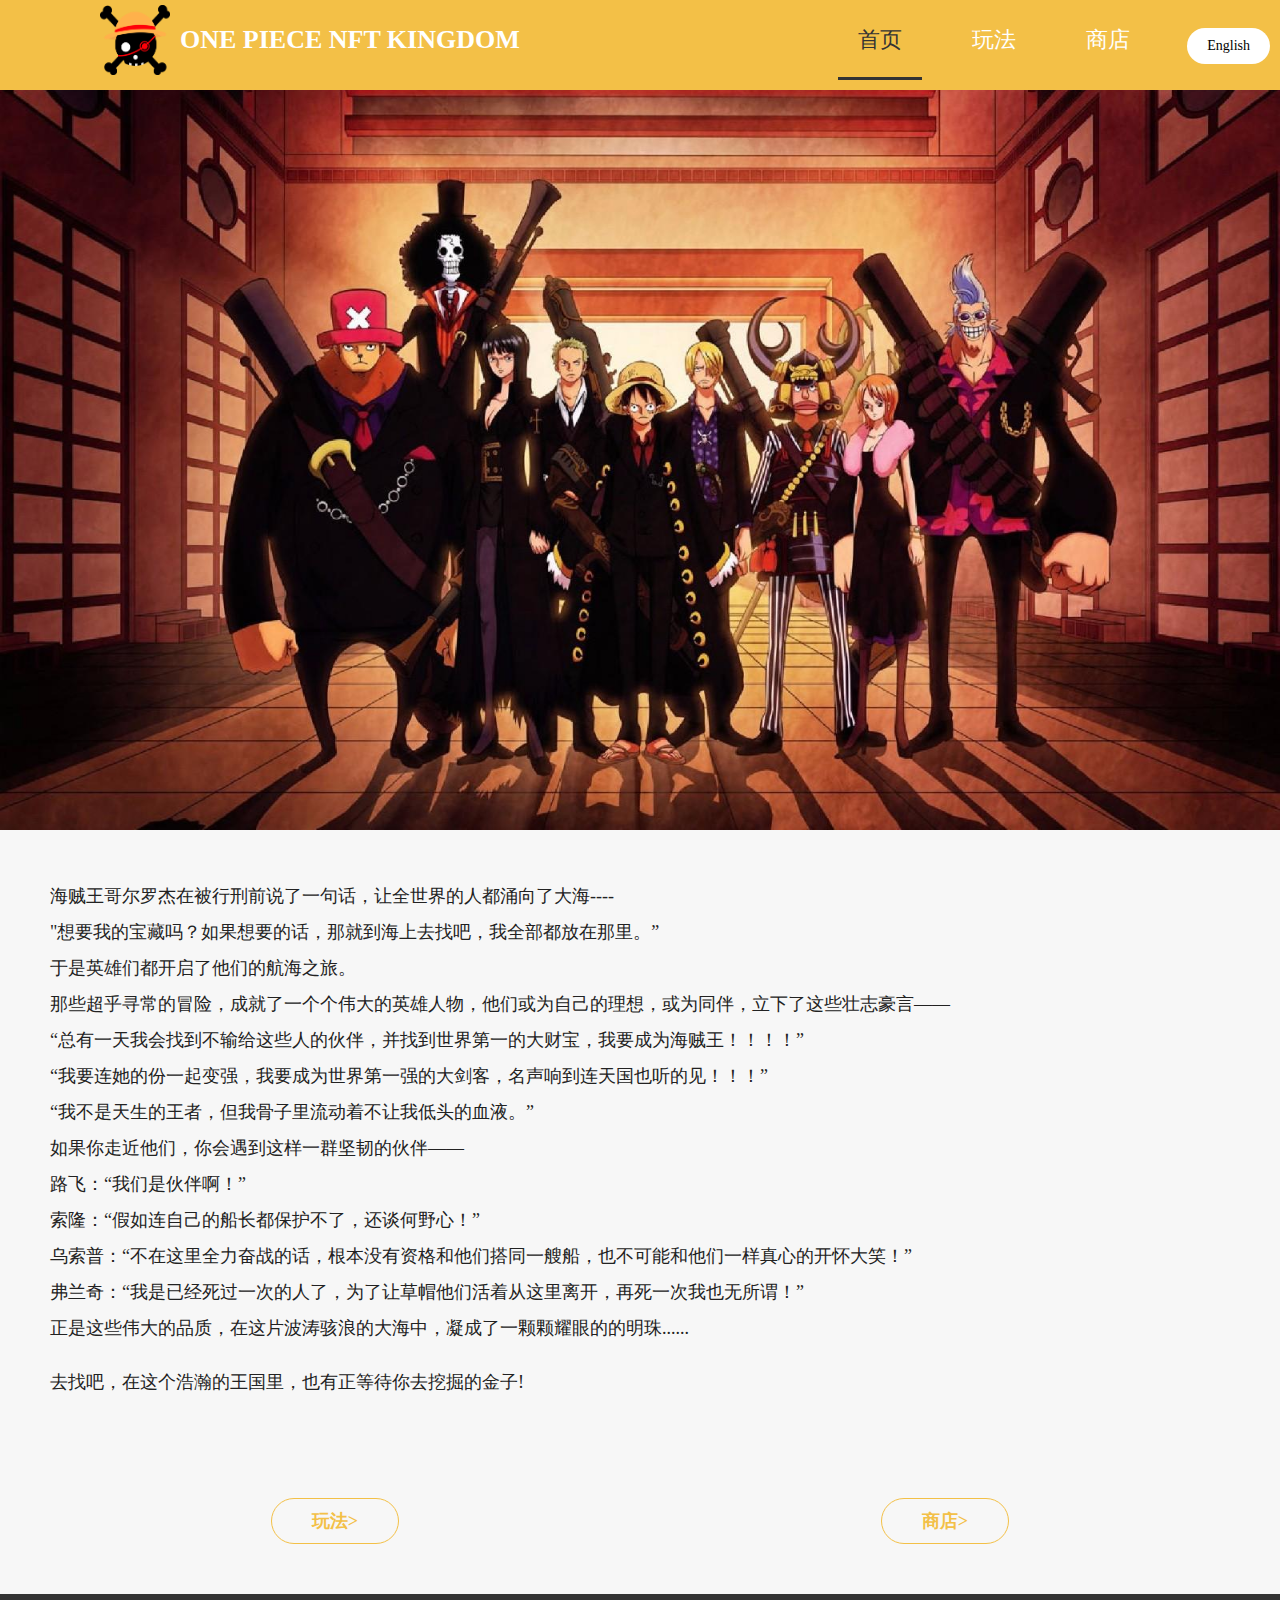
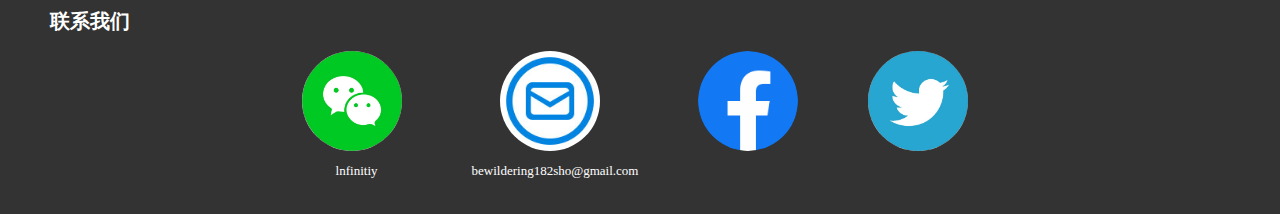
==== index.html @ 9914c6bd "first commit" ====
<!DOCTYPE html>
<html lang="en">
	<head>
		<meta charset="UTF-8">
		<meta name="viewport" content="initial-scale=1,maximum-scale=1, minimum-scale=1">
		<meta http-equiv="X-UA-Compatible" content="ie=edge">
		<title>首页</title>
		<link rel="stylesheet" href="css/normalize.css">
		<link rel="stylesheet" href="css/swiper-bundle.min.css">
		<link rel="stylesheet" href="css/animate.min.css">
		<link rel="stylesheet" type="text/css" href="css/common.css" />
		<link rel="stylesheet" href="css/main.css">
		<link rel="stylesheet" href="css/common-iphone.css" media="only screen and (max-width:1200px)">
		<link rel="stylesheet" href="css/iphone.css" media="only screen and (max-width:1200px)">
	</head>
	<body class="am-offcanvas-page">
		<!-- 页头 -->
		<header>
			<nav class="content clearfix" id="nav">
				<a href="index.html" class="iphone-header-none">
					<img src="img/logo-web.png" alt="回到首页">
					<div>ONE PIECE NFT KINGDOM</div>
				</a>
				<ul>
					<li class="navtab am-active">
						<a href="index.html" class="yes">首页</a>
					</li>
					<li class="navtab">
						<a href="about.html" class="yes">
							玩法
						</a>
					</li>
					<li class="navtab">
						<a href="test.html" class="yes">
							商店
						</a>
					</li>
				</ul>
				<button type="button" class="language">English</button>
			</nav>
		</header>
		<!-- 轮播图 -->
		<section>
			<div class="swiper-container video-banner-container">
				<div class="swiper-wrapper">
					<div class="swiper-slide swiper-banner">
						<a href="#"><img src="img/bg1.jpg" alt=""></a>
					</div>
					<!-- <div class="swiper-slide swiper-banner">
						<a href="#"><img src="img/banner2.jpg" alt=""></a>
					</div>
					<div class="swiper-slide swiper-banner">
						<a href="#"><img src="img/banner3.jpg" alt=""></a>
					</div>
					<div class="swiper-slide swiper-banner">
						<a href="#"><img src="img/banner4.jpg" alt=""></a>
					</div> -->
				</div>
				<!-- 如果需要分页器 -->
				<!-- <div class="swiper-pagination video-banner"></div> -->

				<!-- 如果需要导航按钮 -->
				<!-- <div class="swiper-button-prev video-banner-prev"></div> -->
				<!-- <div class="swiper-button-next video-banner-next"></div> -->

			</div>
			<div class="swiper-container iphone-banner-container">
				<div class="swiper-wrapper">
					<div class="swiper-slide iphone-banner">
						<a href="#"><img src="img/bg1.jpg" alt=""></a>
					</div>
					<!-- <div class="swiper-slide iphone-banner">
						<a href="#"><img src="img/banner2.jpg" alt=""></a>
					</div>
					<div class="swiper-slide iphone-banner">
						<a href="#"><img src="img/banner3.jpg" alt=""></a>
					</div>
					<div class="swiper-slide iphone-banner">
						<a href="#"><img src="img/banner4.jpg" alt=""></a>
					</div> -->
				</div>
				<!-- 如果需要分页器 -->
				<!-- <div class="swiper-pagination iphone-banner-pagination"></div> -->
			</div>
		</section>
		<!-- 正文 -->
		<section>
			<div id="app">
				<p class="article navtab">
					<span class="yes">
						海贼王哥尔罗杰在被行刑前说了一句话，让全世界的人都涌向了大海----
					</span><br>
					<span class="yes">
						"想要我的宝藏吗？如果想要的话，那就到海上去找吧，我全部都放在那里。”
					</span><br>
					<span class="yes">
						于是英雄们都开启了他们的航海之旅。
					</span><br>
					<span class="yes">
						那些超乎寻常的冒险，成就了一个个伟大的英雄人物，他们或为自己的理想，或为同伴，立下了这些壮志豪言——
					</span>
					<br>
					<span class="yes">“总有一天我会找到不输给这些人的伙伴，并找到世界第一的大财宝，我要成为海贼王！！！！”</span>
					<br>
					<span class="yes">“我要连她的份一起变强，我要成为世界第一强的大剑客，名声响到连天国也听的见！！！”</span>
					<br>
					<span class="yes">“我不是天生的王者，但我骨子里流动着不让我低头的血液。”</span>
					<br>
					<span class="yes">如果你走近他们，你会遇到这样一群坚韧的伙伴——</span>
					<br>
					<span class="yes">路飞：“我们是伙伴啊！”</span>
					<br>
					<span class="yes">索隆：“假如连自己的船长都保护不了，还谈何野心！”</span>
					<br>
					<span class="yes">乌索普：“不在这里全力奋战的话，根本没有资格和他们搭同一艘船，也不可能和他们一样真心的开怀大笑！”</span>
					<br>
					<span class="yes">弗兰奇：“我是已经死过一次的人了，为了让草帽他们活着从这里离开，再死一次我也无所谓！”</span>
					<br>
					<span class="yes">正是这些伟大的品质，在这片波涛骇浪的大海中，凝成了一颗颗耀眼的的明珠......</span>
					<br>
				</p>

				<p class="navtab"><span class="yes">去找吧，在这个浩瀚的王国里，也有正等待你去挖掘的金子!</span></p>

			</div>
		</section>
		<!-- 跳转按钮 -->
		<section>
			<div class="btn navtab">
				<a href="about.html" class="btn_more btn_more_phone yes">玩法> </a>
				<a href="test.html" class="btn_more btn_more_phone yes">商店> </a>
			</div>
		</section>
		<!-- 页脚 -->
		<footer>
			<div data-v-e0ba9c5a="" class="contact navtab">
				<h2 class="yes">联系我们</h2>
				<div class="footer">
					<ul>
						<li>
							<img src="img/wechat.jpg">
							<span>lnfinitiy</span>
						</li>
						<li>
							<img src="img/mail.jpg">
							<span>bewildering182sho@gmail.com</span>
						</li>
						<li>
							<img src="img/facebook.png">
							<span></span>
						</li>
						<li>
							<img src="img/Twitter.jpg">
							<span></span>
						</li>
					</ul>
				</div>
			</div>
		</footer>
		<script src="script/pixel_ratio.js"></script>
		<script src="script/swiper.animate.min.js"></script>
		<script src="script/swiper-bundle.min.js"></script>
		<script src="./script/jquery.min.js"></script>
		<script src="script/main.js"></script>
	</body>
</html>
---- css/common.css ----
/* ==========
     基本默认值
     ========= */

  /* 根元素字体大小为10px，其他所有子元素默认大小都继承根元素10px大小 */
  html {
    font-size: 62.5%;
    color: #222;
  }
	html *, html :after, html :before {
		/* transition: .5s; */
		box-sizing: border-box;
	}
	
	.swiper-button-prev,.swiper-button-next{
		outline: none;
	}
	.am-offcanvas{
		display: none;
	}	

  /* 工具样式 */
  .center-block {
    display: block;
    margin-right: auto;
    margin-left: auto;
  }

  .pull-right {
    float: right !important;
  }

  .pull-left {
    float: left !important;
  }

  .text-right {
    text-align: right !important;
  }

  .text-left {
    text-align: left !important;
  }

  .text-center {
    text-align: center !important;
  }

  .hide {
    display: none !important;
  }

  .show {
    display: block !important;
  }

  .inviseble {
    visibility: hidden;
  }

  .text-hide {
    font: 0/0 a;
    color: transparent;
    text-shadow: none;
    background-color: transparent;
    border: 0;
  }

  .clearfix::before,
  .clearfix::after {
    content: ' ';
    display: table;
  }

  .clearfix::after {
    clear: both;
  }


  /* 选中文字的背景颜色 */
  ::selection {
    background-color: #b3d4fc;
    text-shadow: none;
  }



  /* 自定义页面样式 */

  body {
    font-family: '微软雅黑';
    font-size: 1.2rem;
    line-height: 1.5rem;
    background-color: #f7f7f7;
  }

  a {
    color: #666;
    text-decoration: none;
  }

/* a:hover{
    color: #e71a1f;
  } */
   

  ul {
    margin: 0;
    padding: 0;
  }

  li {
    list-style: none;
  }



  /* ==========
     页面样式
    ===========*/
	
	#app{
		  width: 100%;
		  height: auto;
		  padding: 3rem 5rem;
	}
	#app p{
		  font-size: 18px;
		  line-height: 36px;
		  /* margin: 0 auto; */
	}
	 
	.btn{
		width: 100%;
		display: flex;
		align-items: center;
		padding: 3rem;
	}
	.btn_more {
	    margin: 20px auto;
	    display: table;
	    border-radius: 80px;
	    background: none;
	    border: 1px solid #f3c047;
	    text-align: center;
	    color: #f3c047!important;
	    font-size: 18px;
		font-weight: bold;
	    padding: 12px 40px;
	    cursor: pointer;
	    line-height: 20px;
	}
	
	.btn_more:hover {
	    background: #f3c047;
	    color: #fff!important;
	    border: 1px solid #f3c047;
	}
	
	
	

  /* 页头 */
  header {
    width: 100%;
  } 
  
  header .content {
    width: 100%;
	/* background-color: #25a699;   */
	/* background-color: #333; */
    background-color: #f3c047;
	/* opacity: 0.2; */
	/* opacity: .85; */
	color: #fff;
    /* line-height: 8rem; */
    position: fixed;
    left: 0;
    top: 0;
    /* box-shadow: 0 3px 3px rgba(0,0,0,.2); */
    z-index: 100;
  }
  
  .language{
	  display: block;
	  position: absolute;
	  right: 1rem;
	  top: 2.8rem;
	  padding: 1rem 2rem;
	  border-radius: 2rem;
	  background-color: #fff;
	  font-size: 14px;
	  border: none;
	  outline: none;
	  cursor: pointer;
  }

	/* header .content a{
		
	} */
  header .content a img {
	  margin-left: 10rem;
	  width: 7rem;
    height: 7rem;
	margin-top: .5rem;
	/* border-radius: 50%; */
    float: left;
  }

 header .content a div {
    font-size: 2.6rem;
	font-weight: bold;
	color: #fff;
    display: inline-block;
    margin-left: 1rem;
    line-height: 8rem;
  }

  header .content ul {
    text-align: right;
    float: right;
    padding-right: 10rem;
	display: flex;
	position: relative;
	padding-bottom: 1rem ;
  }

  header .content ul li {
	margin-right: 3rem;
	height: 8rem;
	line-height: 8rem;
    font-size: 2.2rem;
    padding: 0 2rem;
  }
  header .content ul li a{
	  color: #fff;
	  display: block;
	  text-align: center;
  }
  
  .content ul li.am-active{
	  /* background-color: #fff; */
	 border-bottom: #333 3px solid;
  }
  .content ul .am-active a{
  	  /* background: #fff; */
  	 color: #333;
  }
  
  .ipohone-header {
    display:none;
  }

  .iphone-header-a {
    display: none;
  }

  .iphone-header-full .xxx-hide {
    display: none;
  }
  
 
	/* 页脚 */
	.contact {
		  background:#333;
	      height: 22rem;
	      padding: 0;
		  overflow: hidden;
	  }
	.contact h2{
		color: #fff;
		font-size: 20px;
		margin-top: 2rem;
		margin-left: 5rem;
	}
	.footer{
		width: 100%;
		height: 15rem;
		margin: 0 auto;
		display: flex;
		flex-direction: column;
		justify-content: space-around;
		align-items: center;
	}
	.footer ul{
		display: flex;
		justify-content: space-between;
		align-items: center;
	}
	
	.footer ul li{
		line-height: 40px;
		color: #fff;
		font-size: 1.3rem;
		display: flex;
		flex-direction: column;
		justify-content: center;
		align-items: center;
		margin:0 3rem;
		
	}
	.footer ul li img{
		width: 100px;
		height: 100px;
		border-radius: 50%;
		margin-right: 1rem;
	}
	.footer ul li span{
		height: 40px;
		/* display: none; */
	}
	.beiban {
	    display: block;
		font-size: 13px;
		color: #fff;
		margin-top: 2rem;
	}
	.beiban a{
		color: #fff;
		font-size: 13px;
		margin: 0 1rem;
	}
	.am-fl {
	    float: left;
	}
	.am-fr {
	    float: right;
	}
---- css/main.css ----
/* 轮播视频 */
  
  .iphone-banner-container{
	  display: none;
  }
  
  .container section {
     position: relative;
	 width: 100%;
  }
  
  .swiper-container{
      --swiper-theme-color: #f3c047;
    }
  
  .video-banner-container,.swiper-wrapper,.swiper-slide{
	width: 100%;
	height: 60rem;
  }
  
  .video-banner-container{
	  height: 75rem;
  	  margin-top: 8rem;
  }
  
  .video-banner-container .swiper-banner{
	  height: 75rem;
  }
  
  .swiper-slide > a >img{
	  display: block;
	  width: 100%;
	  height: 100%;
  }
  
  /* 宣传视频 */
 
  /* 公司简介 */

.home_show {
    margin: 0;
    padding: 0;
    background: url(../img/banner05c.dd64236b.jpg) 0 0 no-repeat!important;
    background-size: cover!important;
    width: 100%;
    /* height: 90rem; */
    position: relative;
    overflow: hidden;
}

.blank40, .blank45 {
    clear: both;
    display: block;
    font-size: 1px;
    overflow: hidden;
}
.blank40 {
    height: 40px;
}
.home_show_list {
    width: 100%;
    margin: 0 auto;
    /* display: table; */
}

.home_show_swiper{
	display: block;
	width: 100%;
	height: 100%;
	margin: 0 auto;
}
.home_show_item{
	width: 100%;
	height: 100%;
	text-align: center;
	font-size: 18px;
	background: #fff;
	display: -webkit-box;
	display: -ms-flexbox;
	display: -webkit-flex;
	display: flex;
	-webkit-box-pack: center;
	-ms-flex-pack: center;
	-webkit-justify-content: center;
	justify-content: center;
	-webkit-box-align: center;
	-ms-flex-align: center;
	-webkit-align-items: center;
	align-items: center;
}
.home_show_item img{
	display: block;
	width: 100%;
	height: 100%;
	/* margi; */
}

  /* 合作伙伴 */
  .link {
      background: #f5f5f5;
      width: 100%;
      clear: both;
      overflow: hidden;
      padding: 20px 0;
      border-bottom: 0 solid #777;
  }
  .width1200 {
      width: 100%;
      padding: 0 25px;
      margin: 0 auto;
      display: block;
  }
  .link .link_list {
      display: block;
      margin: 8px 0;
  }
  .link .link_list span {
      color: #222;
      font-weight: 700;
      font-size: 15px;
  }
  .link .link_list a {
      color: #555;
      padding: 0 10px;
      font-size: 14px;
  }
  
.home_service li a:hover i img {
    transform: scale(1.1);
    -webkit-transform: scale(1.1);
    -moz-transform: scale(1.1);
    -o-transform: scale(1.1);
    -ms-transform: scale(1.1);
	transition: .5s;
}

.home_service li a:hover p span {
    margin: 0 auto;
	transition: .5s;
}

.home_service li a:hover p b {
    margin: 40px auto 10px auto;
	transition: .5s;
}

.home_service li a:hover p cite {
    margin: 40px auto 0 auto;
    background: #f3c047;
    color: #fff;
    border: 1px solid #f3c047;
    opacity: 1;
}

.my_box:hover {
    border-bottom: 1px solid #f3c047!important;
    background: #fff;
}
.my_box:hover .box_time {
    border: 1px solid #f3c047;
    background: #f3c047;
}
.my_box:hover b {
    color: #f3c047!important;
}
.my_box:hover .box_time cite, .my_box:hover .box_time i {
    color: #fff;
}
.my_box_list:hover {
    border-bottom: 1px solid #f3c047!important;
    background: #fff;
}
.my_box_list:hover .box_pic img {
	transform: scale(1.1);
	-webkit-transform: scale(1.1);
	-moz-transform: scale(1.1);
	-o-transform: scale(1.1);
	-ms-transform: scale(1.1);
	transition: .5s;
}
.my_box_list:hover b {
    color: #f3c047!important;
}

.my_box_big:hover {
    background: #fff;
}
.my_box_big:hover .box_pic img {
    transform: scale(1.1);
    -webkit-transform: scale(1.1);
    -moz-transform: scale(1.1);
    -o-transform: scale(1.1);
    -ms-transform: scale(1.1);
	transition: .5s;
}
.my_box_big:hover b {
    color: #f3c047!important;
}


.home_map a:hover b {
    display: table;
}
---- css/common-iphone.css ----
/* 页头 */
  html {
    background-color: #eee;
  }

  body {
    width: 64rem;
    margin: 0 auto;
  }
#app{
	 margin-top:18rem;
 }
 
 h2{
 	  font-size: 20px !important;
 }
 
.am-show-lg-only,.home_show_prev,.home_show_next {
	display: none;
}
/* .home_about{
	display: none;
} */
  .ipohone-header {
    display: block;
  }

  #nav {
    position: fixed;
   
    width: 100%;
    font-size: 28%;
    left: 0;
    top: 0;
    box-shadow: 0 0 3px 3px rgba(0,0,0,.1);
    z-index: 100;
    line-height: 10rem;
	/* background-color: #183169; */
	background-color: #f3c047;
	color: #fff;
	padding: 0 3rem;
  }
  #nav .iphone-header-none{
	  display: block;
	  display: flex;
	  align-items: center;
	  height:10rem;
	  margin-top: 1rem;
  }
  #nav .iphone-header-none > img{
	  display: block;
	  width: 8rem;
	  height: 8rem;
	  margin: 0;
	}

  .iphone-header-none div {
    display: inline;
    text-align: center;
  }
  
	#nav ul {
		width: 100%;
		display: flex;
		justify-content: space-around;
		align-items: center;
		padding-bottom: 1rem ;
		/* height: 7rem; */
	}
	
	#nav ul li {
		 font-size: 3rem;
		 padding: 0 2rem;
		height: 6rem;
		line-height: 6rem;
	}
	
	.language{
		top: auto;
		bottom: 1.2rem;
	}
	
	.btn_more_phone{
		padding: 12px 25px;
	}
 /* .content {
    display: none;
  } */

  
  /* 页脚 */
  .contact, .contact_item {
      position: relative;
      display: block;
  }
  .contact {
  	background-color: #4a4a4a;
      height: 300px;
      padding: 10px 0;
      overflow: hidden;
  }
  
  .contact .footer{
  	width: 100%;
  	height: 250px;
  	margin: 0 auto;
  }
  .footer ul{
  	width: 90%;
	height: 100%;
	flex-direction: column;
	justify-content: space-around;
	align-items:flex-start
  }
  
  .footer ul > li{
	  width: 60px;
	  flex-direction: row;
	  justify-content: flex-start;
	margin: 0;
  }
  .footer ul li img{
  	width: 50px;
  	height: 50px;
  }
  .footer ul span{
	  display: block;
  }
---- css/iphone.css ----
/* 轮播图 */
  .video-banner-container,
  .new-float {
    display: none;
  }

  .container section {
    margin: 0;
  }

  .iphone-banner-container {
    display: block;
    width: 100%;
    height: 25rem;
    overflow: hidden;
	margin-top:18rem;
  }

  .iphone-banner {
    display: block;
    width: 100%;
    height: 25rem;
  }

 .iphone-banner a {
	  display: block;
    width: 100%;
    height: 25rem;
  }

  .iphone-banner > a > img {
   display: block;
    width: 100%;
    height:100%;
  }

/* 文章 */
 #app{
	padding:3rem;
	margin:0 !important;
 }
 .article{
	 margin: 0 auto;
 }
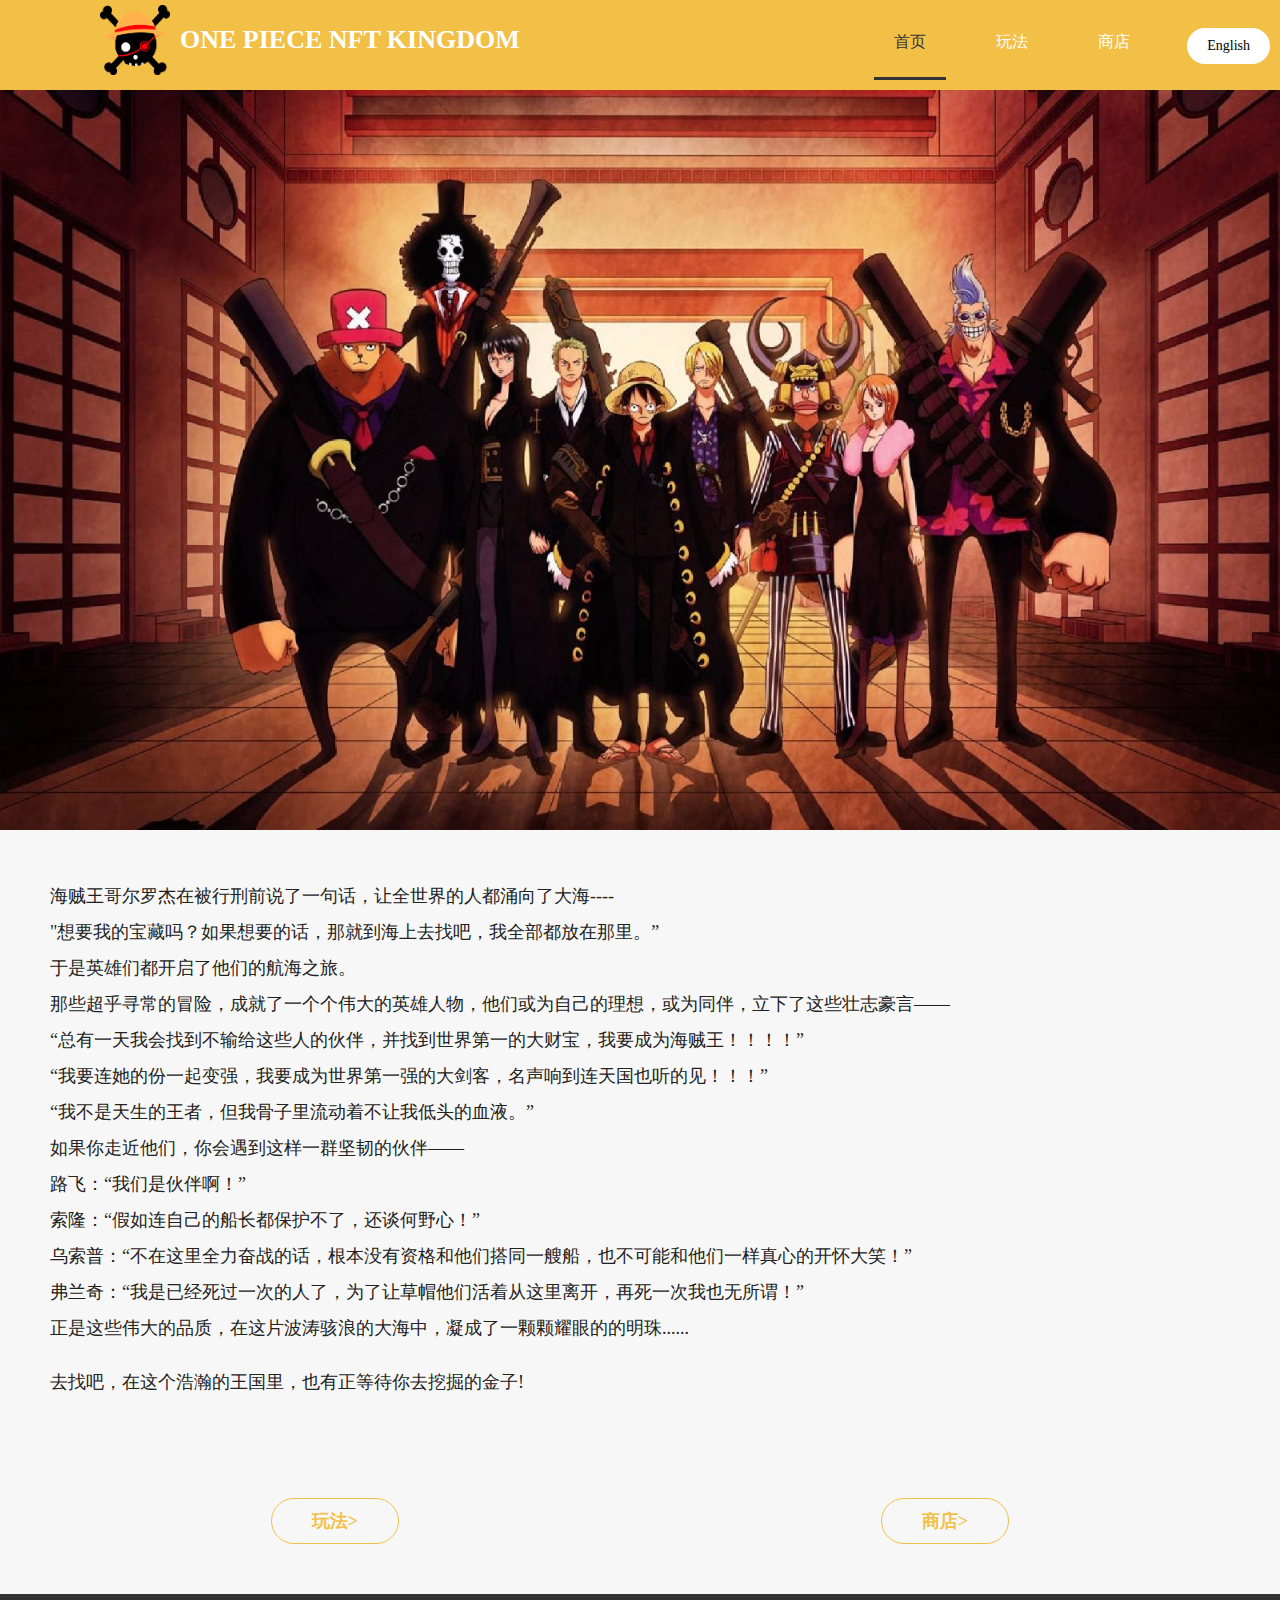
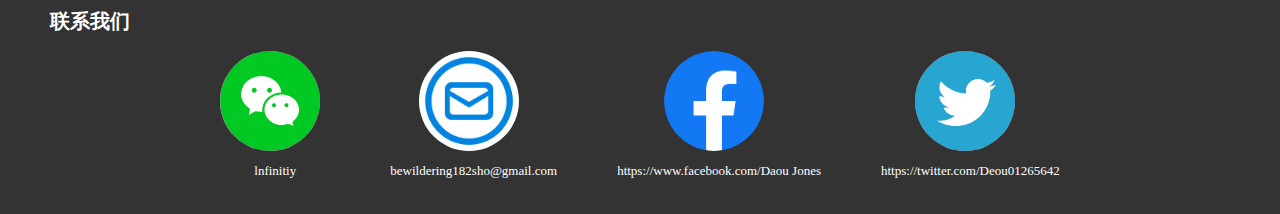
==== commit cf4c43d4: "Update index.html" ====
--- a/index.html
+++ b/index.html
@@ -147,11 +147,11 @@
 						</li>
 						<li>
 							<img src="img/facebook.png">
-							<span></span>
+							<span>https://www.facebook.com/Daou Jones</span>
 						</li>
 						<li>
 							<img src="img/Twitter.jpg">
-							<span></span>
+							<span>https://twitter.com/Deou01265642</span>
 						</li>
 					</ul>
 				</div>
@@ -163,4 +163,4 @@
 		<script src="./script/jquery.min.js"></script>
 		<script src="script/main.js"></script>
 	</body>
-</html>
+</html>
--- a/css/common.css
+++ b/css/common.css
@@ -1,190 +1,190 @@
-/* ==========
-     基本默认值
-     ========= */
-
-  /* 根元素字体大小为10px，其他所有子元素默认大小都继承根元素10px大小 */
-  html {
-    font-size: 62.5%;
-    color: #222;
-  }
-	html *, html :after, html :before {
-		/* transition: .5s; */
-		box-sizing: border-box;
-	}
-	
-	.swiper-button-prev,.swiper-button-next{
-		outline: none;
-	}
-	.am-offcanvas{
-		display: none;
-	}	
-
-  /* 工具样式 */
-  .center-block {
-    display: block;
-    margin-right: auto;
-    margin-left: auto;
-  }
-
-  .pull-right {
-    float: right !important;
-  }
-
-  .pull-left {
-    float: left !important;
-  }
-
-  .text-right {
-    text-align: right !important;
-  }
-
-  .text-left {
-    text-align: left !important;
-  }
-
-  .text-center {
-    text-align: center !important;
-  }
-
-  .hide {
-    display: none !important;
-  }
-
-  .show {
-    display: block !important;
-  }
-
-  .inviseble {
-    visibility: hidden;
-  }
-
-  .text-hide {
-    font: 0/0 a;
-    color: transparent;
-    text-shadow: none;
-    background-color: transparent;
-    border: 0;
-  }
-
-  .clearfix::before,
-  .clearfix::after {
-    content: ' ';
-    display: table;
-  }
-
-  .clearfix::after {
-    clear: both;
-  }
-
-
-  /* 选中文字的背景颜色 */
-  ::selection {
-    background-color: #b3d4fc;
-    text-shadow: none;
-  }
-
-
-
-  /* 自定义页面样式 */
-
-  body {
-    font-family: '微软雅黑';
-    font-size: 1.2rem;
-    line-height: 1.5rem;
-    background-color: #f7f7f7;
-  }
-
-  a {
-    color: #666;
-    text-decoration: none;
-  }
-
-/* a:hover{
-    color: #e71a1f;
-  } */
-   
-
-  ul {
-    margin: 0;
-    padding: 0;
-  }
-
-  li {
-    list-style: none;
-  }
-
-
-
-  /* ==========
-     页面样式
-    ===========*/
-	
-	#app{
-		  width: 100%;
-		  height: auto;
-		  padding: 3rem 5rem;
-	}
-	#app p{
-		  font-size: 18px;
-		  line-height: 36px;
-		  /* margin: 0 auto; */
-	}
-	 
-	.btn{
-		width: 100%;
-		display: flex;
-		align-items: center;
-		padding: 3rem;
-	}
-	.btn_more {
-	    margin: 20px auto;
-	    display: table;
-	    border-radius: 80px;
-	    background: none;
-	    border: 1px solid #f3c047;
-	    text-align: center;
-	    color: #f3c047!important;
-	    font-size: 18px;
-		font-weight: bold;
-	    padding: 12px 40px;
-	    cursor: pointer;
-	    line-height: 20px;
-	}
-	
-	.btn_more:hover {
-	    background: #f3c047;
-	    color: #fff!important;
-	    border: 1px solid #f3c047;
-	}
-	
-	
-	
-
-  /* 页头 */
-  header {
-    width: 100%;
-  } 
-  
-  header .content {
-    width: 100%;
-	/* background-color: #25a699;   */
-	/* background-color: #333; */
-    background-color: #f3c047;
-	/* opacity: 0.2; */
-	/* opacity: .85; */
-	color: #fff;
-    /* line-height: 8rem; */
-    position: fixed;
-    left: 0;
-    top: 0;
-    /* box-shadow: 0 3px 3px rgba(0,0,0,.2); */
-    z-index: 100;
-  }
-  
-  .language{
-	  display: block;
-	  position: absolute;
-	  right: 1rem;
+/* ==========
+     基本默认值
+     ========= */
+
+  /* 根元素字体大小为10px，其他所有子元素默认大小都继承根元素10px大小 */
+  html {
+    font-size: 62.5%;
+    color: #222;
+  }
+	html *, html :after, html :before {
+		/* transition: .5s; */
+		box-sizing: border-box;
+	}
+	
+	.swiper-button-prev,.swiper-button-next{
+		outline: none;
+	}
+	.am-offcanvas{
+		display: none;
+	}	
+
+  /* 工具样式 */
+  .center-block {
+    display: block;
+    margin-right: auto;
+    margin-left: auto;
+  }
+
+  .pull-right {
+    float: right !important;
+  }
+
+  .pull-left {
+    float: left !important;
+  }
+
+  .text-right {
+    text-align: right !important;
+  }
+
+  .text-left {
+    text-align: left !important;
+  }
+
+  .text-center {
+    text-align: center !important;
+  }
+
+  .hide {
+    display: none !important;
+  }
+
+  .show {
+    display: block !important;
+  }
+
+  .inviseble {
+    visibility: hidden;
+  }
+
+  .text-hide {
+    font: 0/0 a;
+    color: transparent;
+    text-shadow: none;
+    background-color: transparent;
+    border: 0;
+  }
+
+  .clearfix::before,
+  .clearfix::after {
+    content: ' ';
+    display: table;
+  }
+
+  .clearfix::after {
+    clear: both;
+  }
+
+
+  /* 选中文字的背景颜色 */
+  ::selection {
+    background-color: #b3d4fc;
+    text-shadow: none;
+  }
+
+
+
+  /* 自定义页面样式 */
+
+  body {
+    font-family: '微软雅黑';
+    font-size: 1.2rem;
+    line-height: 1.5rem;
+    background-color: #f7f7f7;
+  }
+
+  a {
+    color: #666;
+    text-decoration: none;
+  }
+
+/* a:hover{
+    color: #e71a1f;
+  } */
+   
+
+  ul {
+    margin: 0;
+    padding: 0;
+  }
+
+  li {
+    list-style: none;
+  }
+
+
+
+  /* ==========
+     页面样式
+    ===========*/
+	
+	#app{
+		  width: 100%;
+		  height: auto;
+		  padding: 3rem 5rem;
+	}
+	#app p{
+		  font-size: 18px;
+		  line-height: 36px;
+		  /* margin: 0 auto; */
+	}
+	 
+	.btn{
+		width: 100%;
+		display: flex;
+		align-items: center;
+		padding: 3rem;
+	}
+	.btn_more {
+	    margin: 20px auto;
+	    display: table;
+	    border-radius: 80px;
+	    background: none;
+	    border: 1px solid #f3c047;
+	    text-align: center;
+	    color: #f3c047!important;
+	    font-size: 18px;
+		font-weight: bold;
+	    padding: 12px 40px;
+	    cursor: pointer;
+	    line-height: 20px;
+	}
+	
+	.btn_more:hover {
+	    background: #f3c047;
+	    color: #fff!important;
+	    border: 1px solid #f3c047;
+	}
+	
+	
+	
+
+  /* 页头 */
+  header {
+    width: 100%;
+  } 
+  
+  header .content {
+    width: 100%;
+	/* background-color: #25a699;   */
+	/* background-color: #333; */
+    background-color: #f3c047;
+	/* opacity: 0.2; */
+	/* opacity: .85; */
+	color: #fff;
+    /* line-height: 8rem; */
+    position: fixed;
+    left: 0;
+    top: 0;
+    /* box-shadow: 0 3px 3px rgba(0,0,0,.2); */
+    z-index: 100;
+  }
+  
+  .language{
+	  display: block;
+	  position: absolute;
+	  right: 1rem;
 	  top: 2.8rem;
 	  padding: 1rem 2rem;
 	  border-radius: 2rem;
@@ -192,138 +192,138 @@
 	  font-size: 14px;
 	  border: none;
 	  outline: none;
-	  cursor: pointer;
-  }
-
-	/* header .content a{
-		
-	} */
-  header .content a img {
-	  margin-left: 10rem;
-	  width: 7rem;
-    height: 7rem;
-	margin-top: .5rem;
-	/* border-radius: 50%; */
-    float: left;
-  }
-
- header .content a div {
-    font-size: 2.6rem;
-	font-weight: bold;
-	color: #fff;
-    display: inline-block;
-    margin-left: 1rem;
-    line-height: 8rem;
-  }
-
-  header .content ul {
-    text-align: right;
-    float: right;
-    padding-right: 10rem;
-	display: flex;
+	  cursor: pointer;
+  }
+
+	/* header .content a{
+		
+	} */
+  header .content a img {
+	  margin-left: 10rem;
+	  width: 7rem;
+    height: 7rem;
+	margin-top: .5rem;
+	/* border-radius: 50%; */
+    float: left;
+  }
+
+ header .content a div {
+    font-size: 2.6rem;
+	font-weight: bold;
+	color: #fff;
+    display: inline-block;
+    margin-left: 1rem;
+    line-height: 8rem;
+  }
+
+  header .content ul {
+    text-align: right;
+    float: right;
+    padding-right: 10rem;
+	display: flex;
 	position: relative;
-	padding-bottom: 1rem ;
-  }
-
-  header .content ul li {
-	margin-right: 3rem;
+	padding-bottom: 1rem ;
+  }
+
+  header .content ul li {
+	margin-right: 3rem;
 	height: 8rem;
-	line-height: 8rem;
-    font-size: 2.2rem;
-    padding: 0 2rem;
-  }
-  header .content ul li a{
-	  color: #fff;
-	  display: block;
-	  text-align: center;
-  }
-  
-  .content ul li.am-active{
-	  /* background-color: #fff; */
-	 border-bottom: #333 3px solid;
-  }
-  .content ul .am-active a{
-  	  /* background: #fff; */
-  	 color: #333;
-  }
-  
-  .ipohone-header {
-    display:none;
-  }
-
-  .iphone-header-a {
-    display: none;
-  }
-
-  .iphone-header-full .xxx-hide {
-    display: none;
-  }
-  
- 
-	/* 页脚 */
-	.contact {
-		  background:#333;
-	      height: 22rem;
-	      padding: 0;
-		  overflow: hidden;
-	  }
-	.contact h2{
+	line-height: 8rem;
+    font-size: 2.2rem;
+    padding: 0 2rem;
+  }
+  header .content ul li a{
+	  color: #fff;
+	  font-size: 16px;
+	  text-align: center;
+  }
+  
+  .content ul li.am-active{
+	  /* background-color: #fff; */
+	 border-bottom: #333 3px solid;
+  }
+  .content ul .am-active a{
+  	  /* background: #fff; */
+  	 color: #333;
+  }
+  
+  .ipohone-header {
+    display:none;
+  }
+
+  .iphone-header-a {
+    display: none;
+  }
+
+  .iphone-header-full .xxx-hide {
+    display: none;
+  }
+  
+ 
+	/* 页脚 */
+	.contact {
+		  background:#333;
+	      height: 22rem;
+	      padding: 0;
+		  overflow: hidden;
+	  }
+	.contact h2{
 		color: #fff;
-		font-size: 20px;
-		margin-top: 2rem;
-		margin-left: 5rem;
-	}
-	.footer{
-		width: 100%;
-		height: 15rem;
-		margin: 0 auto;
-		display: flex;
-		flex-direction: column;
-		justify-content: space-around;
-		align-items: center;
-	}
-	.footer ul{
-		display: flex;
-		justify-content: space-between;
-		align-items: center;
-	}
-	
-	.footer ul li{
-		line-height: 40px;
-		color: #fff;
-		font-size: 1.3rem;
-		display: flex;
-		flex-direction: column;
-		justify-content: center;
-		align-items: center;
-		margin:0 3rem;
-		
-	}
-	.footer ul li img{
-		width: 100px;
-		height: 100px;
-		border-radius: 50%;
-		margin-right: 1rem;
-	}
+		font-size: 20px;
+		margin-top: 2rem;
+		margin-left: 5rem;
+	}
+	.footer{
+		width: 100%;
+		height: 15rem;
+		margin: 0 auto;
+		display: flex;
+		flex-direction: column;
+		justify-content: space-around;
+		align-items: center;
+	}
+	.footer ul{
+		display: flex;
+		justify-content: space-between;
+		align-items: center;
+	}
+	
+	.footer ul li{
+		line-height: 40px;
+		color: #fff;
+		font-size: 1.3rem;
+		display: flex;
+		flex-direction: column;
+		justify-content: center;
+		align-items: center;
+		margin:0 3rem;
+		
+	}
+	.footer ul li img{
+		width: 100px;
+		height: 100px;
+		border-radius: 50%;
+		margin-right: 1rem;
+	}
 	.footer ul li span{
-		height: 40px;
-		/* display: none; */
-	}
-	.beiban {
-	    display: block;
-		font-size: 13px;
-		color: #fff;
-		margin-top: 2rem;
-	}
-	.beiban a{
-		color: #fff;
-		font-size: 13px;
-		margin: 0 1rem;
-	}
-	.am-fl {
-	    float: left;
-	}
-	.am-fr {
-	    float: right;
-	}
-	+		height: 40px;
+		/* display: none; */
+	}
+	.beiban {
+	    display: block;
+		font-size: 13px;
+		color: #fff;
+		margin-top: 2rem;
+	}
+	.beiban a{
+		color: #fff;
+		font-size: 13px;
+		margin: 0 1rem;
+	}
+	.am-fl {
+	    float: left;
+	}
+	.am-fr {
+	    float: right;
+	}
+	
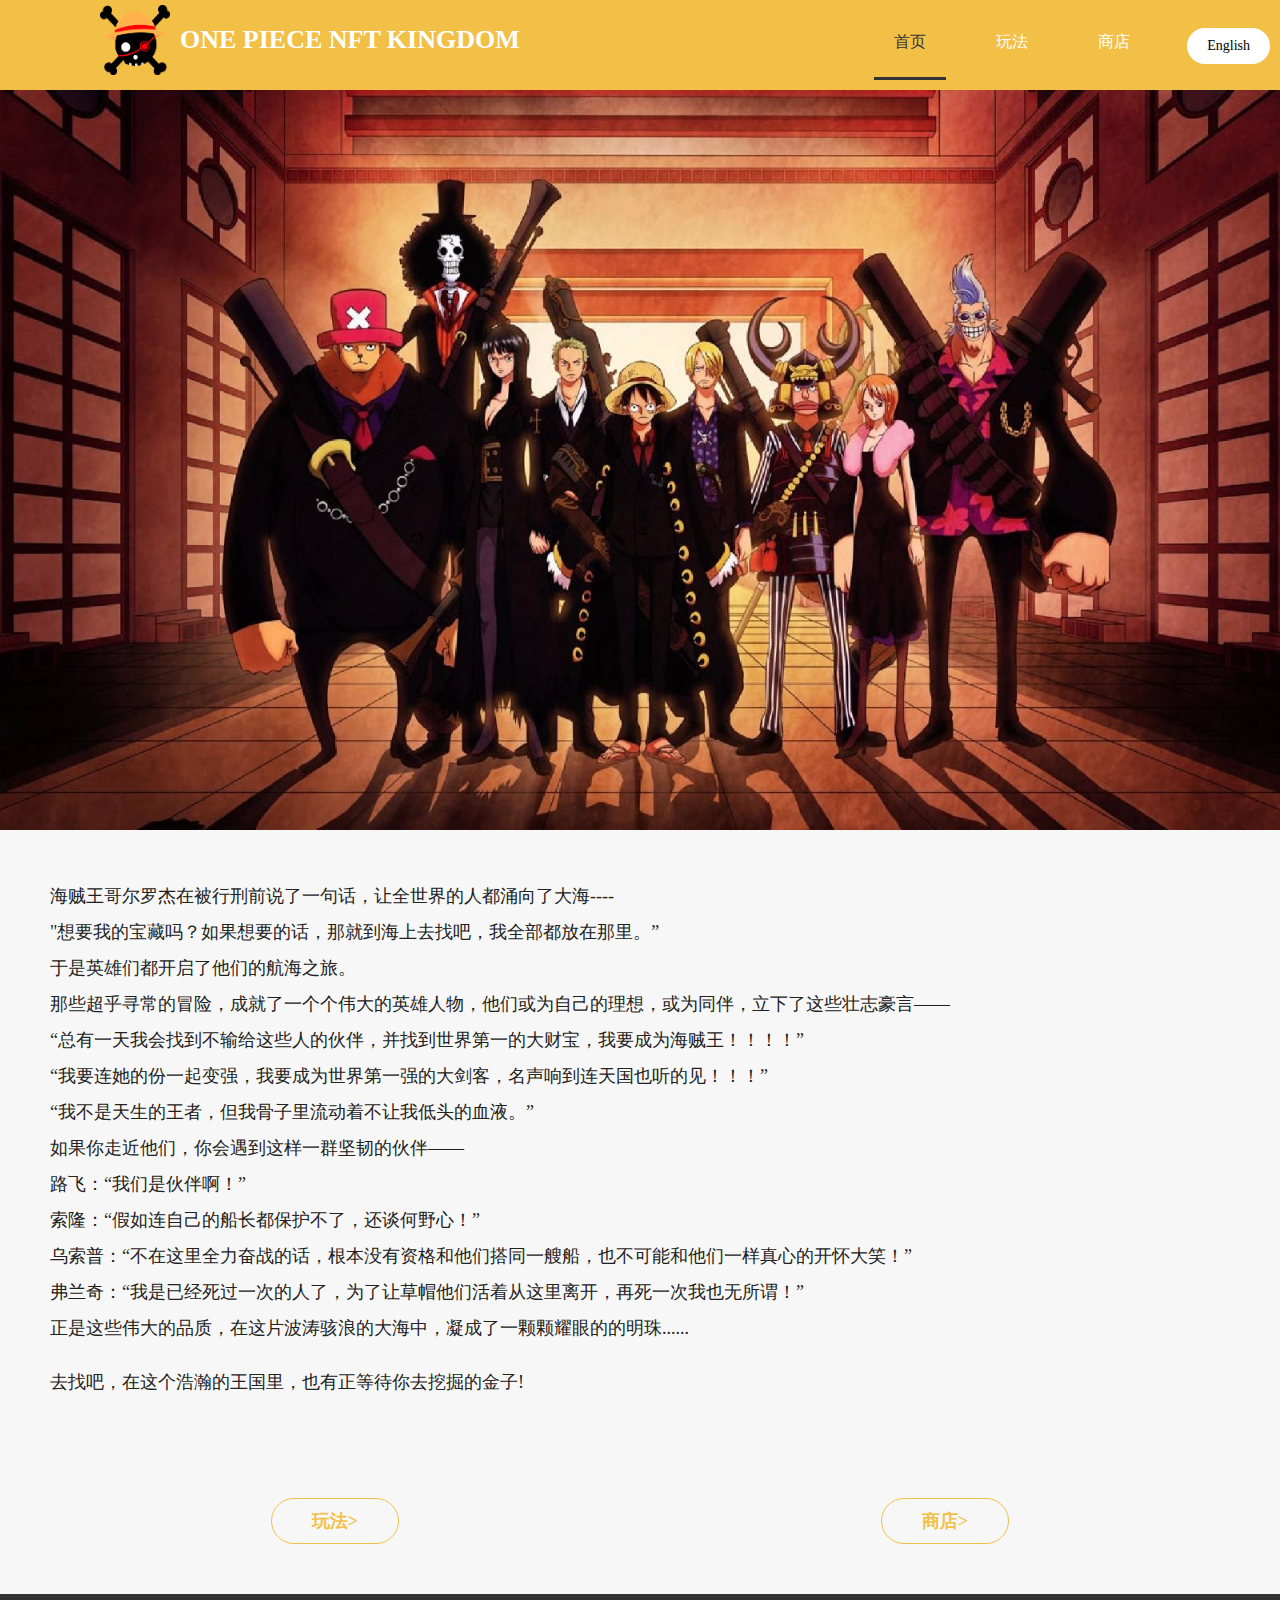
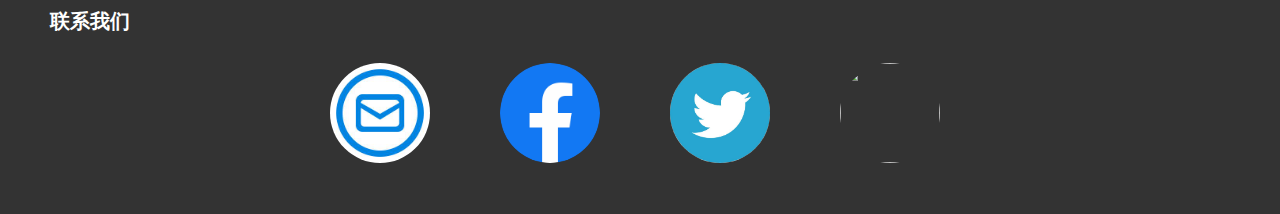
==== commit e5abc26a: "Update index.html" ====
--- a/index.html
+++ b/index.html
@@ -138,20 +138,16 @@
 				<div class="footer">
 					<ul>
 						<li>
-							<img src="img/wechat.jpg">
-							<span>lnfinitiy</span>
+							<a href="mailto:bewildering182sho@gmail.com" tagret="_blank"><img src="img/mail.jpg"></a>
 						</li>
 						<li>
-							<img src="img/mail.jpg">
-							<span>bewildering182sho@gmail.com</span>
+							<a href="https://www.facebook.com/Deou01265642" tagret="_blank"><img src="img/facebook.png"></a>
 						</li>
 						<li>
-							<img src="img/facebook.png">
-							<span>https://www.facebook.com/Daou Jones</span>
+							<a href="https://twitter.com/Deou01265642" tagret="_blank"><img src="img/Twitter.jpg"></a>
 						</li>
 						<li>
-							<img src="img/Twitter.jpg">
-							<span>https://twitter.com/Deou01265642</span>
+							<a href="https://t.me/joinchat/UH4QMS30TLwzMzY5" target="_blank"><img src="img/telegram.svg"></a>
 						</li>
 					</ul>
 				</div>
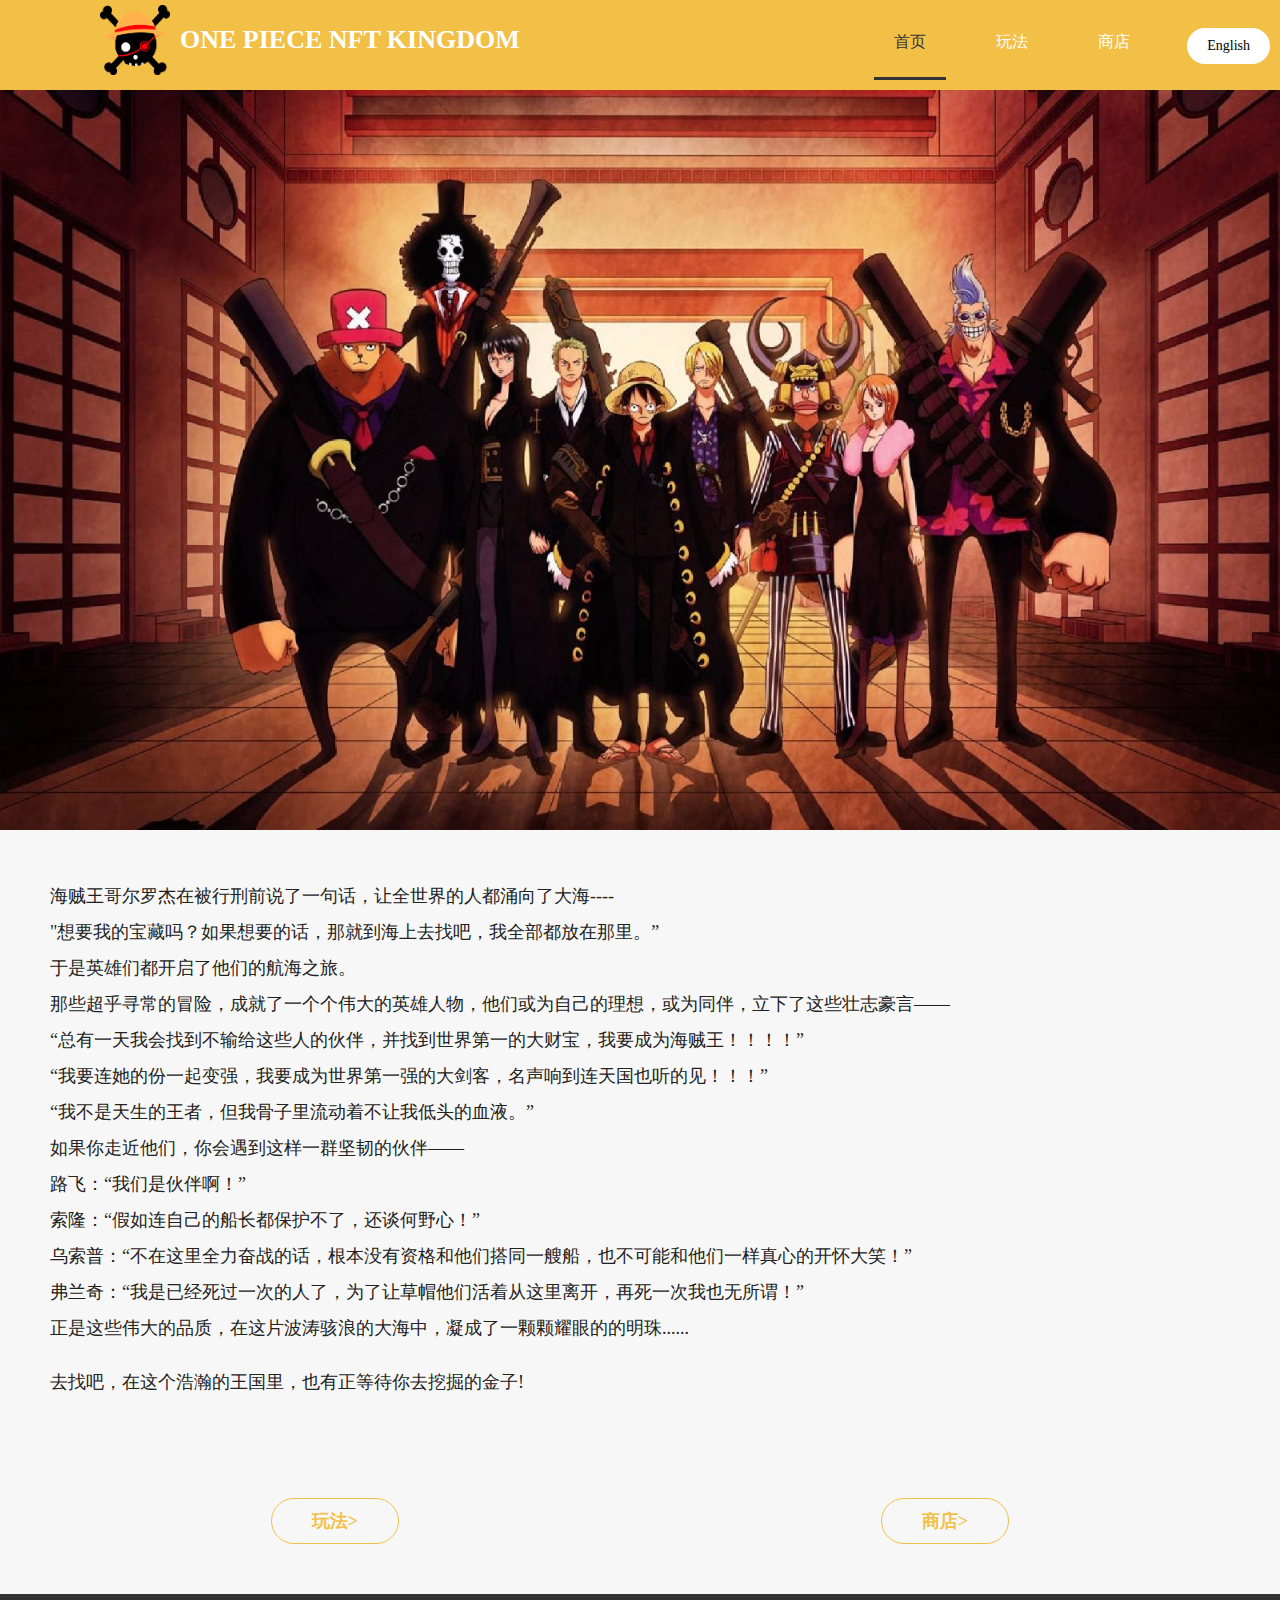
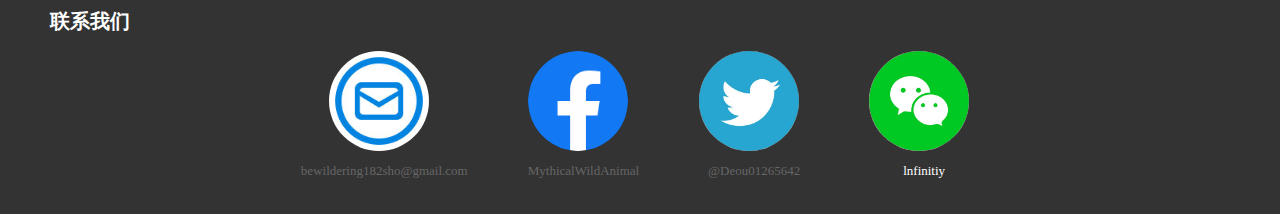
==== commit b619a3cc: "Update index.html" ====
--- a/index.html
+++ b/index.html
@@ -138,16 +138,20 @@
 				<div class="footer">
 					<ul>
 						<li>
-							<a href="mailto:bewildering182sho@gmail.com" tagret="_blank"><img src="img/mail.jpg"></a>
+							<img src="img/mail.jpg">
+							<span><a href="mailto:bewildering182sho@gmail.com" tagret="_blank">bewildering182sho@gmail.com</a></span>
 						</li>
 						<li>
-							<a href="https://www.facebook.com/Deou01265642" tagret="_blank"><img src="img/facebook.png"></a>
+							<img src="img/facebook.png">
+							<span><a href="https://t.me/MythicalWildAnimal" target="_blank">MythicalWildAnimal</a></span>
 						</li>
 						<li>
-							<a href="https://twitter.com/Deou01265642" tagret="_blank"><img src="img/Twitter.jpg"></a>
+							<img src="img/Twitter.jpg">
+							<span><a href="https://twitter.com/Deou01265642" tagret="_blank">@Deou01265642</a></span>
 						</li>
 						<li>
-							<a href="https://t.me/joinchat/UH4QMS30TLwzMzY5" target="_blank"><img src="img/telegram.svg"></a>
+							<img src="img/wechat.jpg">
+							<span>lnfinitiy</span>
 						</li>
 					</ul>
 				</div>
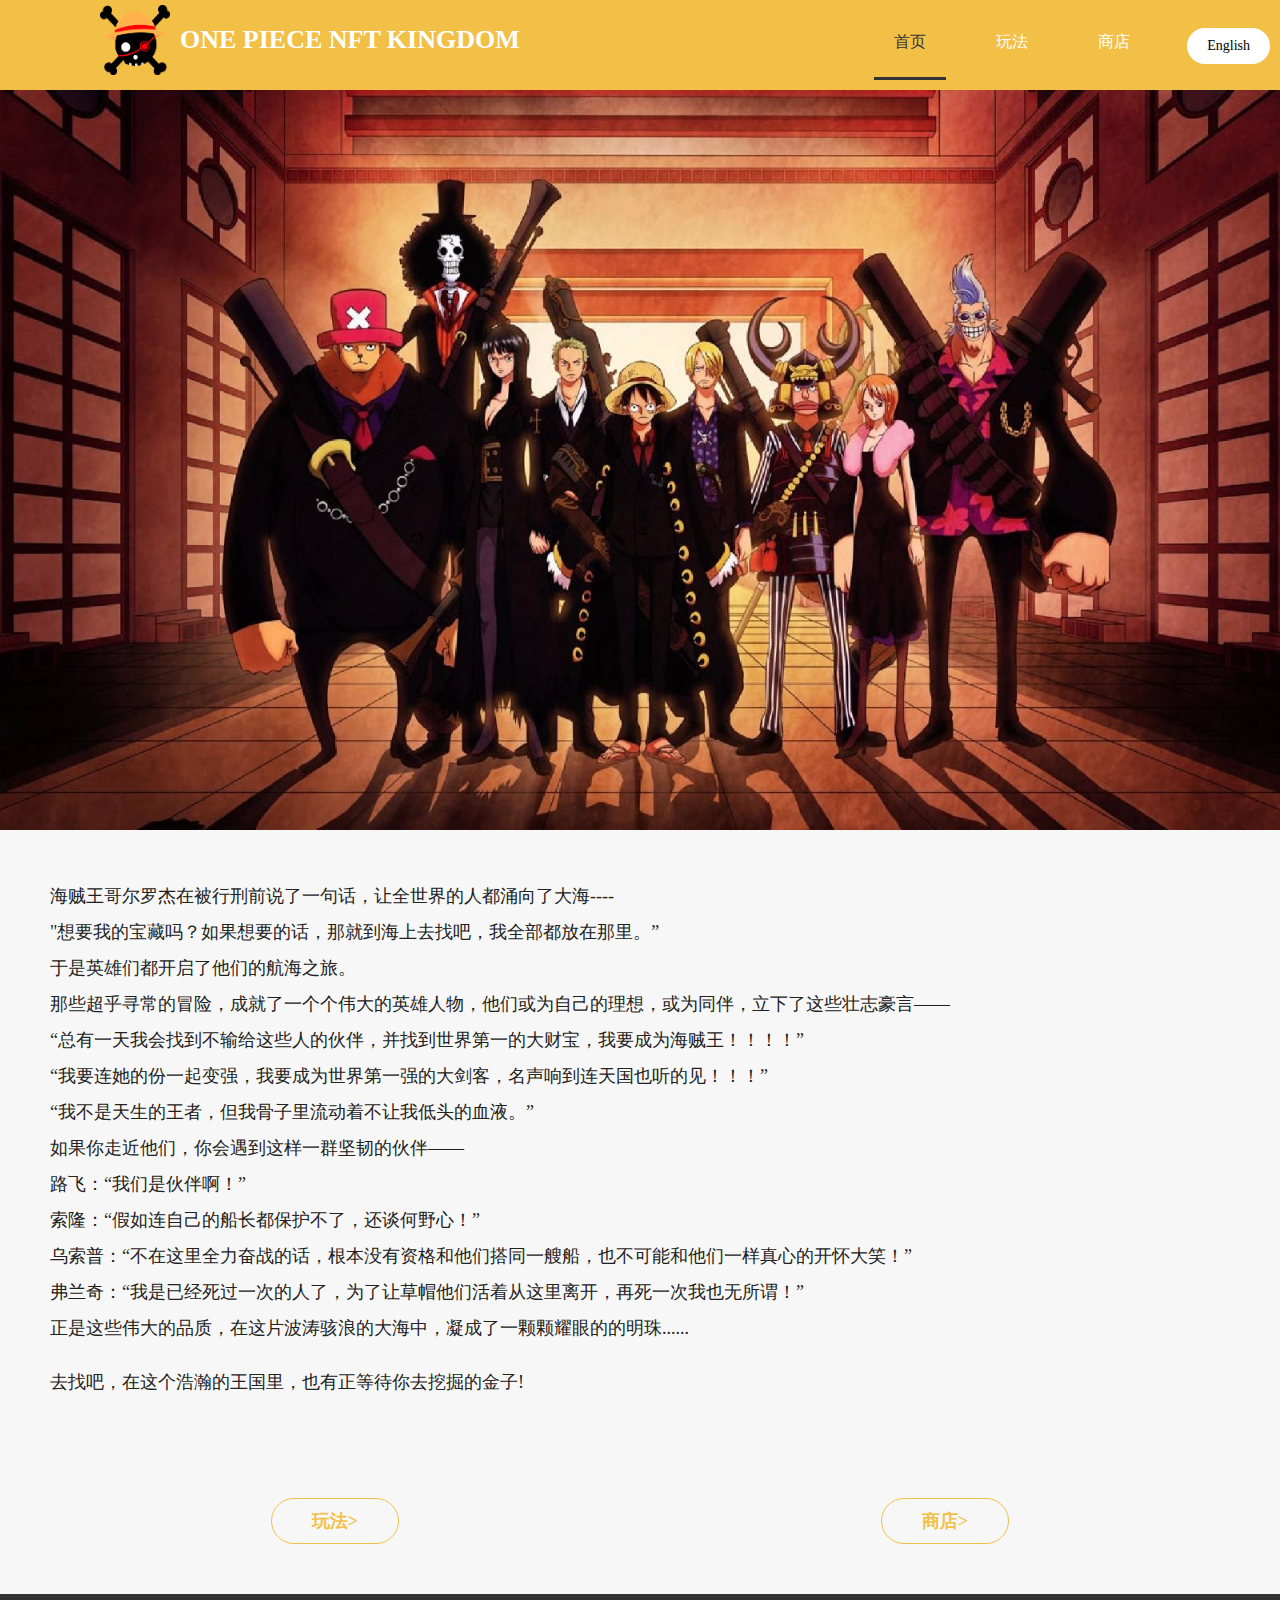
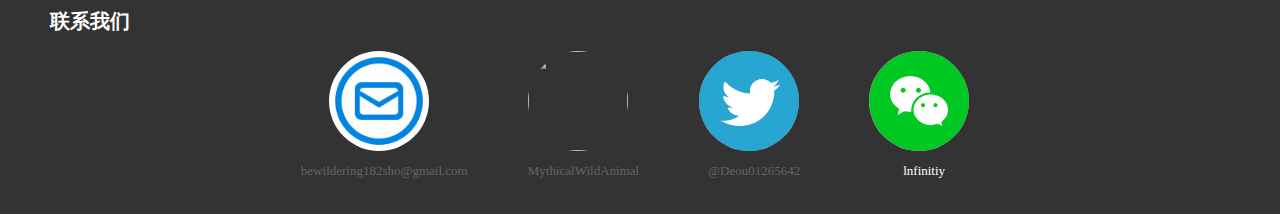
==== commit 9c6d3627: "Update index.html" ====
--- a/index.html
+++ b/index.html
@@ -142,7 +142,7 @@
 							<span><a href="mailto:bewildering182sho@gmail.com" tagret="_blank">bewildering182sho@gmail.com</a></span>
 						</li>
 						<li>
-							<img src="img/facebook.png">
+							<img src="img/telegram.svg">
 							<span><a href="https://t.me/MythicalWildAnimal" target="_blank">MythicalWildAnimal</a></span>
 						</li>
 						<li>
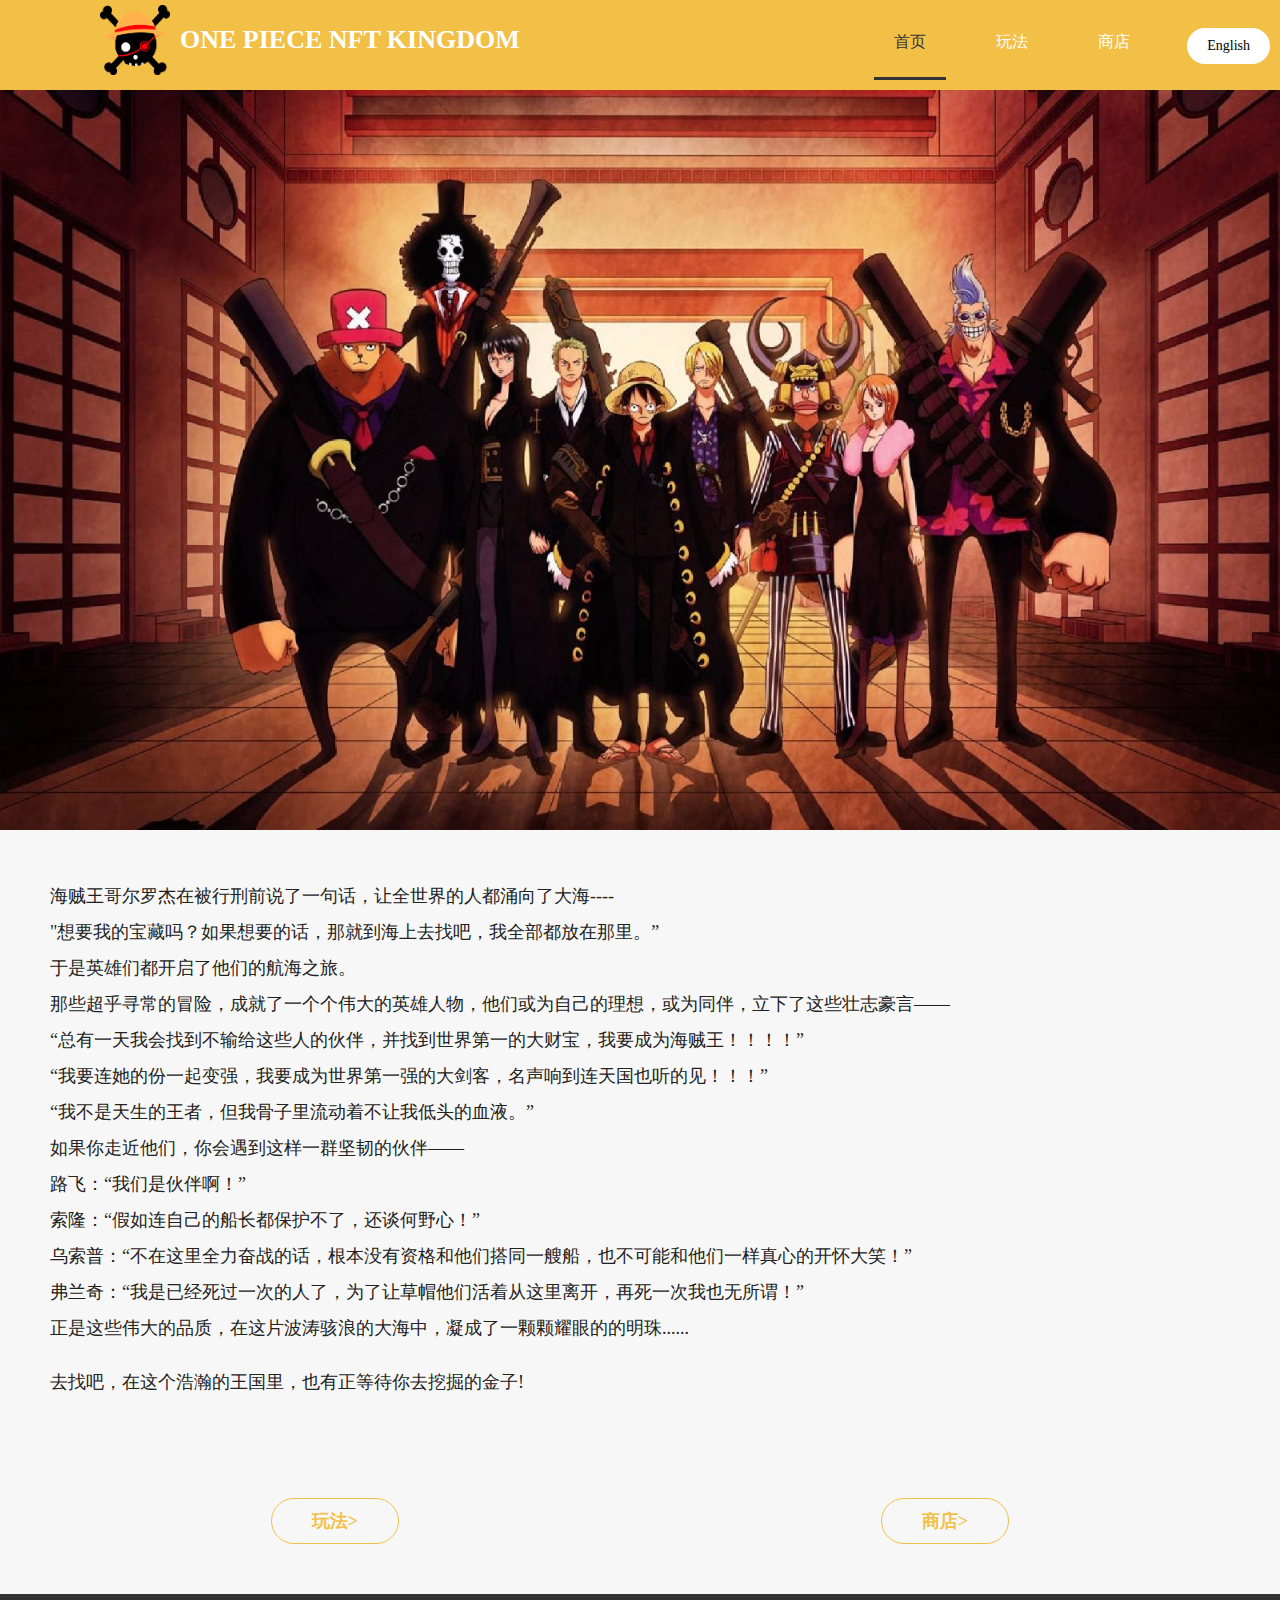
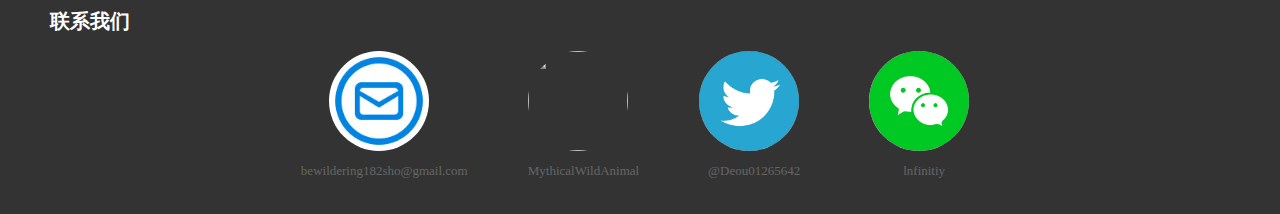
==== commit 196fa816: "Update index.html" ====
--- a/index.html
+++ b/index.html
@@ -151,7 +151,7 @@
 						</li>
 						<li>
 							<img src="img/wechat.jpg">
-							<span>lnfinitiy</span>
+							<span><a>lnfinitiy</a></span>
 						</li>
 					</ul>
 				</div>
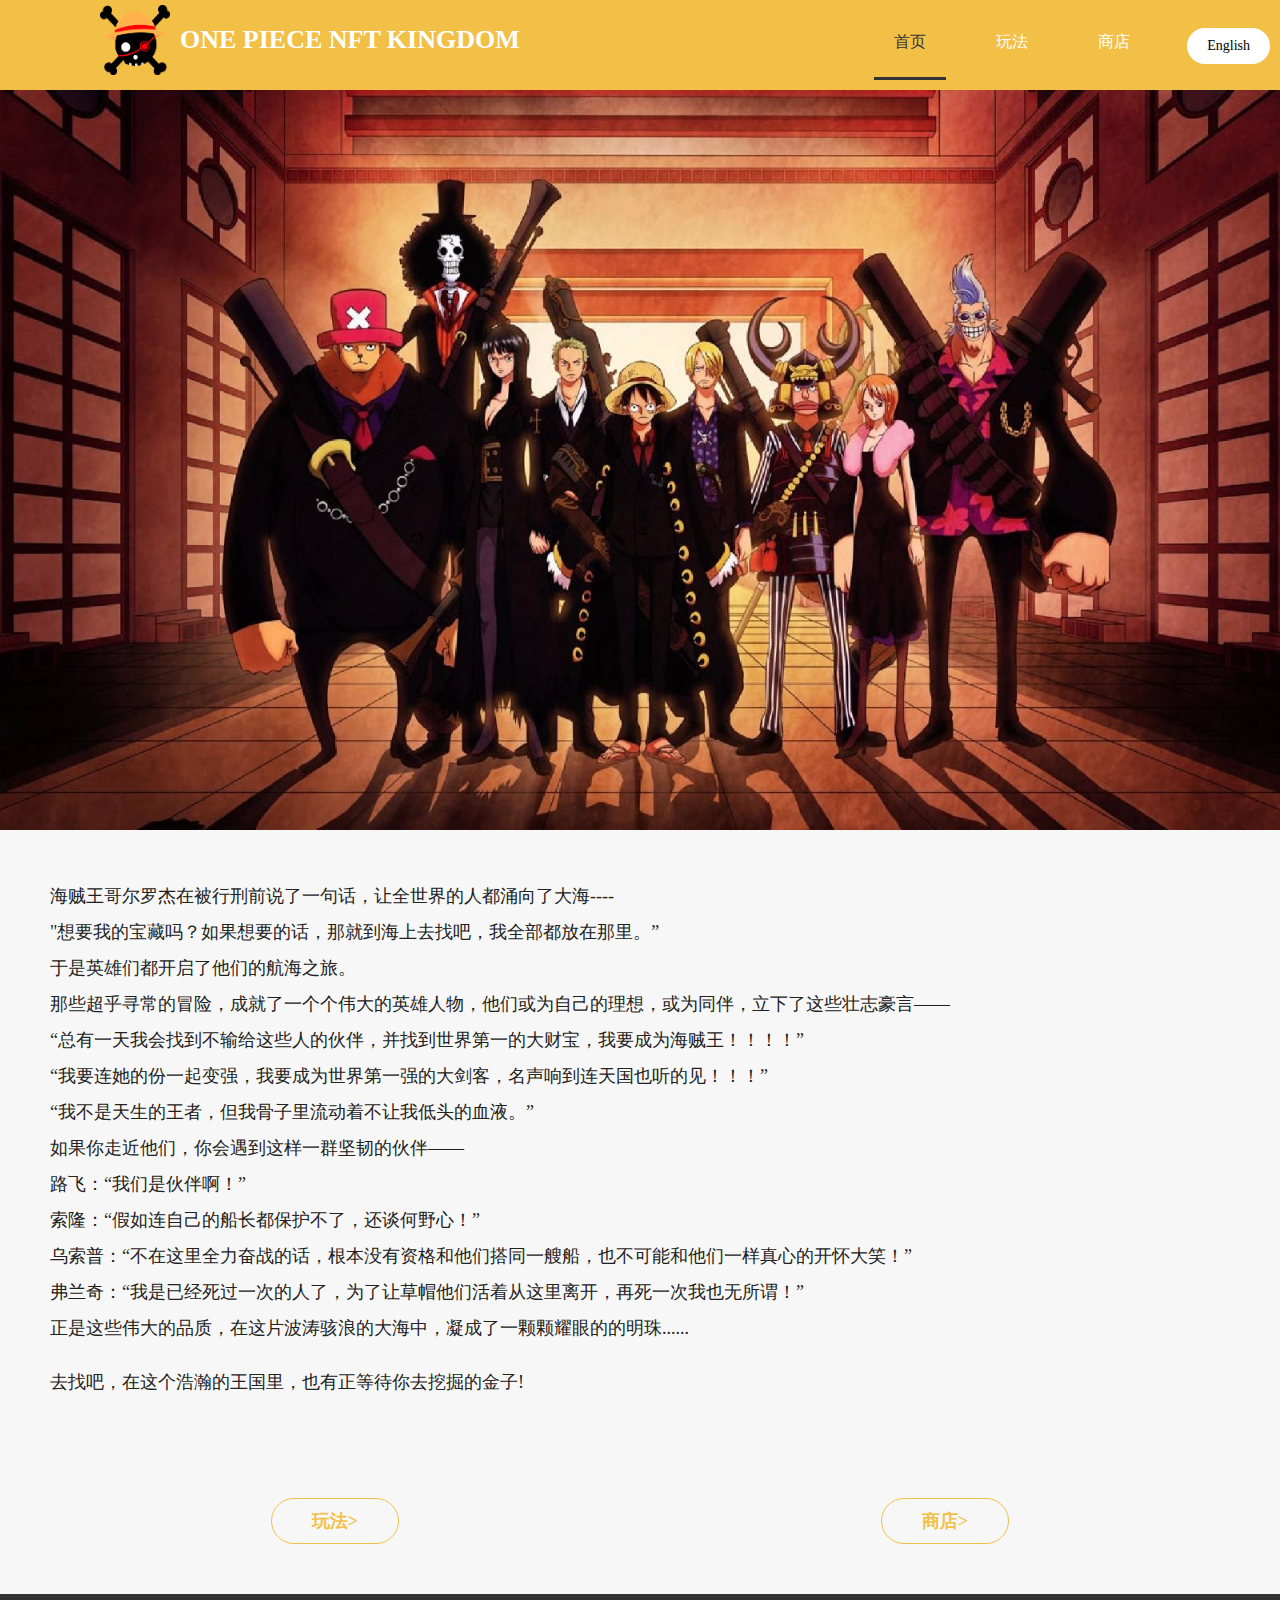
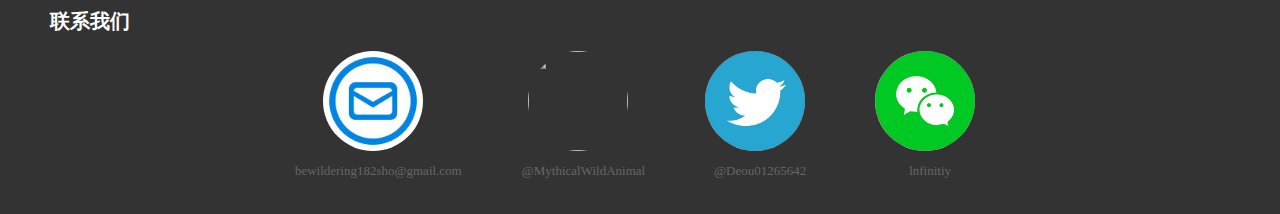
==== commit 7f0f0ffe: "Update index.html" ====
--- a/index.html
+++ b/index.html
@@ -143,7 +143,7 @@
 						</li>
 						<li>
 							<img src="img/telegram.svg">
-							<span><a href="https://t.me/MythicalWildAnimal" target="_blank">MythicalWildAnimal</a></span>
+							<span><a href="https://t.me/MythicalWildAnimal" target="_blank">@MythicalWildAnimal</a></span>
 						</li>
 						<li>
 							<img src="img/Twitter.jpg">
